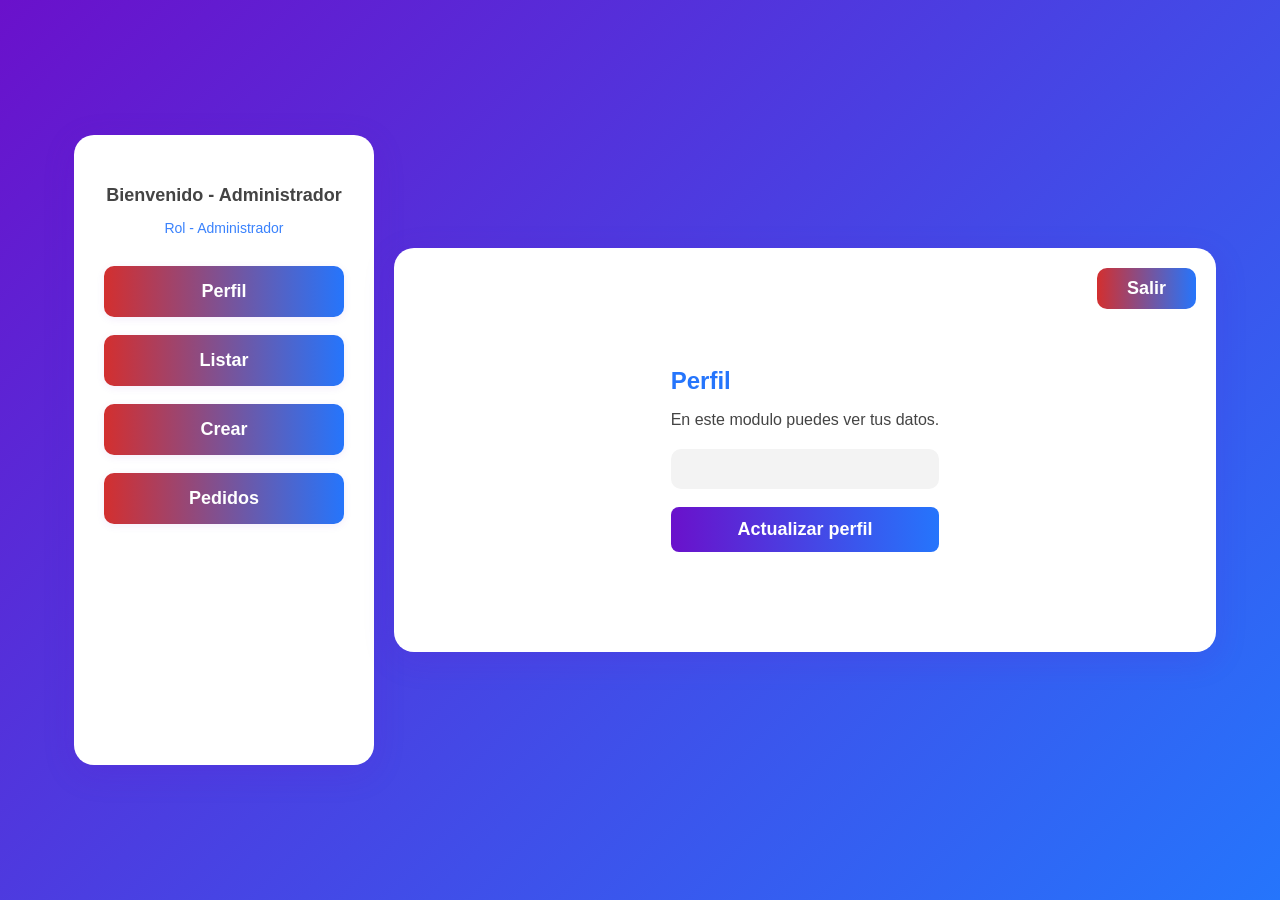
==== frontend/admin.html @ 2d1710a0 "first commit" ====
<!DOCTYPE html>
<html lang="es">

<head>
  <meta charset="UTF-8">
  <meta name="viewport" content="width=device-width, initial-scale=1.0">
  <title>Panel Admin</title>
  <style>
    * {
      font-family: 'Segoe UI', Arial, sans-serif;
      box-sizing: border-box;
    }

    body {
      margin: 0;
      padding: 0;
      min-height: 100vh;
      background: linear-gradient(135deg, #6a11cb, #2575fc);
      display: flex;
      justify-content: center;
      align-items: center;
    }

    .container {
      display: flex;
      align-items: center;
      gap: 20px;
      width: 90%;
      max-width: 1700px;
    }

    aside {
      width: 300px;
      background: #fff;
      color: #2575fc;
      padding: 50px 30px;
      display: flex;
      flex-direction: column;
      align-items: center;
      border-radius: 20px;
      box-shadow: 0 8px 32px rgba(106, 17, 203, 0.15);
      height: 70vh;
      margin-left: 10px;
    }

    .admin-info {
      margin-bottom: 30px;
      text-align: center;
      font-size: 14px;
    }

    .admin-info div:first-child {
      font-weight: bold;
      font-size: 18px;
      color: #444;
    }

    .sidebar-btn {
      background: #fff;
      background: linear-gradient(90deg, #d32f2f, #2575fc);
      color: white;
      border: none;
      border-radius: 10px;
      font-weight: bold;
      font-size: 18px;
      padding: 15px 0;
      margin-bottom: 18px;
      cursor: pointer;
      box-shadow: 0 2px 8px rgba(106, 17, 203, 0.08);
      width: 100%;
    }

    .sidebar-btn:hover {
      background: linear-gradient(90deg, #6a11cb, #2575fc);
      color: #fff;
    }

    main {
      flex: 1;
      max-width: 1500px;
      background: #fff;
      padding: 100px 30px;
      position: relative;
      border-radius: 20px;
      box-shadow: 0 8px 32px rgba(106, 17, 203, 0.15);
      max-height: 650px;
      overflow-y: auto;
      display: flex;
      flex-direction: column;
      justify-content: center;
    }

    main section {
      margin: auto;
    }


    .btn-salir {
      position: absolute;
      top: 20px;
      right: 20px;
      background: linear-gradient(90deg, #d32f2f, #2575fc);
      color: #fff;
      border: none;
      padding: 10px 30px;
      border-radius: 10px;
      font-weight: bold;
      cursor: pointer;
      font-size: 18px;
    }

    .btn-salir:hover {
      background: linear-gradient(90deg, #6a11cb, #2575fc);
      color: #fff;
    }

    #form-producto,
    #form-cliente {
      max-width: 420px;
      margin: auto;
    }

    .input-login {
      background: #f3f3f3;
      border: 1px solid #ccc;
      border-radius: 8px;
      padding: 10px;
      margin-bottom: 6px;
      font-size: 16px;
      width: 100%;
    }

    .btn-login {
      background: linear-gradient(90deg, #6a11cb, #2575fc);
      color: #fff;
      border: none;
      border-radius: 8px;
      font-weight: bold;
      font-size: 18px;
      padding: 12px 0;
      cursor: pointer;
      width: 100%;
    }

    .btn-login:hover {
      opacity: 0.85;
    }

    table {
      border-collapse: collapse;
      width: 100%;
    }

    th,
    td {
      border: 1px solid #ccc;
      padding: 8px;
      text-align: left;
    }

    th {
      background-color: #f3f3f3;
    }

    #carrusel-listar {
      max-width: 1500px;
    }

    .slide-listar {
      max-width: 1500px;
    }

    #slide-listar-cliente table,
    #slide-listar-producto table {
      min-width: 0;
      width: 100%;
    }

    @media (max-width: 700px) {
      .container {
        flex-direction: column;
        align-items: stretch;
        width: 100%;
        min-width: 0;
      }

      aside {
        width: 100%;
        margin-left: 0;
        margin-bottom: 20px;
        height: auto;
        padding: 30px 10px;
        border-radius: 0 0 20px 20px;
      }

      main {
        padding: 20px 10px;
        min-height: 400px;
        border-radius: 20px 20px 0 0;
      }

      #carrusel-crear {
        min-height: 0;
        max-width: 100%;
        padding: 0;
      }

      .slide-crear {
        max-width: 100%;
        min-width: 0;
      }

      #carrusel-crear>div {
        max-width: 100%;
      }

      #carrusel-crear button {
        width: 36px;
        height: 36px;
        font-size: 20px;
      }
    }
  </style>
</head>

<body>
  <div class="container">
    <aside>
      <div class="admin-info">
        <div>Bienvenido - <span id="admin-nombre">Administrador</span></div>
        <p></p>
        <div style="opacity: .9;">Rol - Administrador</div>
      </div>
      <button id="btn-perfil" class="sidebar-btn">Perfil</button>
      <button id="btn-listar" class="sidebar-btn">Listar</button>
      <button id="btn-crear" class="sidebar-btn">Crear</button>
      <button id="btn-pedidos" class="sidebar-btn">Pedidos</button>
    </aside>

    <main>
      <button onclick="window.location.href='index.html'" class="btn-salir">Salir</button>

      <section id="seccion-perfil" style="display:none;">
        <h2 style="color:#2575fc;margin-bottom:10px;">Perfil</h2>
        <p style="margin-bottom:20px;color:#444;">En este modulo puedes ver tus datos.</p>
        <div id="datos-perfil" style="background:#f3f3f3;padding:20px;border-radius:10px;max-width:400px;"></div>
        <button id="btn-actualizar-perfil" class="btn-login"
          style="margin-top:18px;width:100%;max-width:400px;">Actualizar perfil</button>
      </section>

      <!-- Modal para actualizar perfil -->
      <div id="modal-actualizar-perfil"
        style="display:none;position:fixed;top:0;left:0;width:100vw;height:100vh;background:rgba(0,0,0,0.3);z-index:1000;justify-content:center;align-items:center;">
        <div
          style="background:#fff;padding:32px 28px;border-radius:16px;max-width:400px;width:90%;box-shadow:0 8px 32px rgba(106,17,203,0.15);position:relative;">
          <h2 style="color:#2575fc;margin-bottom:10px;">Editar perfil</h2>
          <form id="form-actualizar-perfil">
            <input type="text" name="nombre" placeholder="Nombre" required maxlength="20" class="input-login">
            <input type="text" name="apellido" placeholder="Apellido" required maxlength="20" class="input-login">
            <input type="email" name="email" placeholder="Email" required maxlength="40" class="input-login">
            <input type="password" name="password" placeholder="Nueva contraseña" class="input-login">
            <button type="submit" class="btn-login" style="margin-top:10px;">Guardar cambios</button>
            <button type="button" id="btn-cerrar-modal" class="btn-login"
              style="background:#d32f2f;margin-top:10px;">Cancelar</button>
          </form>
        </div>
      </div>

      <section id="seccion-listar" style="display:none;position:relative;">
        <div id="carrusel-listar"
          style="display:flex;flex-direction:row;align-items:center;justify-content:center;position:relative;min-height:400px;width:100%;max-width:900px;margin:auto;">
          <button id="btn-carrusel-listar-izq"
            style="background:linear-gradient(90deg,#2575fc,#6a11cb);color:#fff;border:none;border-radius:50%;width:44px;height:44px;font-size:28px;cursor:pointer;margin-right:16px;flex-shrink:0;">&#8592;</button>
          <div style="width:100%;max-width:900px;display:flex;justify-content:center;">
            <div class="slide-listar" id="slide-listar-producto" style="min-width:0;max-width:900px;">
              <h2 class="form-title">Listar productos</h2>
              <p style="margin-bottom:20px;color:#444;">En este modulo puedes gestionar los productos registrados.</p>
              <div
                style="overflow-x:auto;background:#fff;padding:20px;border-radius:16px;box-shadow:0 8px 32px rgba(106,17,203,0.08);">
                <table style="min-width:700px;width:100%;">
                  <thead>
                    <tr>
                      <th>N°</th>
                      <th>Nombre</th>
                      <th>Código</th>
                      <th>Descripción</th>
                      <th>Categoría</th>
                      <th>Precio</th>
                      <th>Stock</th>
                      <th>Fecha ingreso</th>
                      <th>Proveedor</th>
                      <th>Acciones</th>
                    </tr>
                  </thead>
                  <tbody id="tabla-productos-body"></tbody>
                </table>
              </div>
            </div>
            <div class="slide-listar" id="slide-listar-cliente" style="display:none;min-width:0;max-width:900px;">
              <h2 class="form-title">Listar clientes</h2>
              <p style="margin-bottom:20px;color:#444;">En este modulo puedes gestionar los clientes registrados.</p>
              <div
                style="overflow-x:auto;background:#fff;padding:20px;border-radius:16px;box-shadow:0 8px 32px rgba(106,17,203,0.08);">
                <table style="min-width:900px;width:100%;">
                  <thead>
                    <tr>
                      <th>N°</th>
                      <th>Cédula</th>
                      <th>Nombre</th>
                      <th>Apellido</th>
                      <th>Ciudad</th>
                      <th>Email</th>
                      <th>Dirección</th>
                      <th>Teléfono</th>
                      <th>Fecha nacimiento</th>
                      <th>Acciones</th>
                    </tr>
                  </thead>
                  <tbody id="tabla-clientes-body"></tbody>
                </table>
              </div>
            </div>
          </div>
          <button id="btn-carrusel-listar-der"
            style="background:linear-gradient(90deg,#2575fc,#6a11cb);color:#fff;border:none;border-radius:50%;width:44px;height:44px;font-size:28px;cursor:pointer;margin-left:16px;flex-shrink:0;">&#8594;</button>
        </div>
      </section>

      <!-- Modal para editar producto -->
      <div id="modal-editar-producto"
        style="display:none;position:fixed;top:0;left:0;width:100vw;height:100vh;background:rgba(0,0,0,0.3);z-index:1000;justify-content:center;align-items:center;">
        <div
          style="background:#fff;padding:32px 28px;border-radius:16px;max-width:500px;width:90%;box-shadow:0 8px 32px rgba(106,17,203,0.15);position:relative;">
          <h2 style="color:#2575fc;margin-bottom:10px;">Editar producto</h2>
          <form id="form-editar-producto">
            <input type="text" name="nombre" placeholder="Nombre" required maxlength="10" class="input-login">
            <input type="text" name="codigo" placeholder="Código" required maxlength="20" class="input-login">
            <input type="text" name="descripcion" placeholder="Descripción" maxlength="30" class="input-login">
            <input type="text" name="categoria" placeholder="Categoría" maxlength="20" class="input-login">
            <input type="number" name="precio" placeholder="Precio" step="0.01" required class="input-login">
            <input type="number" name="stock" placeholder="Stock" required class="input-login">
            <input type="date" name="fecha_ingreso" placeholder="Fecha ingreso" class="input-login">
            <input type="text" name="proveedor" placeholder="Proveedor" maxlength="20" class="input-login">
            <button type="submit" class="btn-login" style="margin-top:10px;">Guardar cambios</button>
            <button type="button" id="btn-cerrar-modal-editar" class="btn-login"
              style="background:#d32f2f;margin-top:10px;">Cancelar</button>
          </form>
        </div>
      </div>

      <section id="seccion-crear" style="display:none;position:relative;">
        <div id="carrusel-crear"
          style="display:flex;flex-direction:row;align-items:center;justify-content:center;position:relative;min-height:500px;width:100%;max-width:700px;margin:auto;">
          <button id="btn-carrusel-izq"
            style="background:linear-gradient(90deg,#2575fc,#6a11cb);color:#fff;border:none;border-radius:50%;width:44px;height:44px;font-size:28px;cursor:pointer;margin-right:64px;flex-shrink:0;">&#8592;</button>
          <div style="width:100%;max-width:500px;">
            <div class="slide-crear" id="slide-crear-producto" style="min-width:0;max-width:500px;">
              <h2 class="form-title">Crear producto</h2>
              <p style="margin-bottom:20px;color:#444;">Completa el formulario para agregar un nuevo producto.</p>
              <form id="form-producto" style="margin-bottom:20px;max-width:500px;">
                <input type="text" name="nombre" placeholder="Nombre" required maxlength="20" class="input-login">
                <input type="text" name="codigo" placeholder="Código" required maxlength="20" class="input-login">
                <input type="text" name="descripcion" placeholder="Descripción" maxlength="30" class="input-login">
                <input type="text" name="categoria" placeholder="Categoría" maxlength="20" class="input-login">
                <input type="number" name="precio" placeholder="Precio" step="0.01" required class="input-login">
                <input type="number" name="stock" placeholder="Stock" required class="input-login">
                <input type="date" name="fecha_ingreso" placeholder="Fecha ingreso" class="input-login">
                <input type="text" name="proveedor" placeholder="Proveedor" maxlength="20" class="input-login">
                <button type="submit" class="btn-login">Crear producto</button>
              </form>
            </div>
            <div class="slide-crear" id="slide-crear-cliente" style="display:none;min-width:0;max-width:500px;">
              <h2 class="form-title">Crear cliente</h2>
              <p style="margin-bottom:20px;color:#444;">Completa el formulario para agregar un nuevo cliente.</p>
              <form id="form-cliente" style="margin-bottom:20px;max-width:500px;">
                <input type="text" name="cedula" placeholder="Cédula" required maxlength="10" class="input-login">
                <input type="text" name="nombre" placeholder="Nombre" required maxlength="10" class="input-login">
                <input type="text" name="apellido" placeholder="Apellido" required maxlength="10" class="input-login">
                <input type="text" name="ciudad" placeholder="Ciudad" required maxlength="10" class="input-login">
                <input type="email" name="email" placeholder="Email" required maxlength="30" class="input-login">
                <input type="text" name="direccion" placeholder="Dirección" maxlength="20" class="input-login">
                <input type="text" name="telefono" placeholder="Teléfono" maxlength="10" class="input-login">
                <input type="date" name="fecha_nacimiento" placeholder="Fecha de nacimiento" class="input-login">
                <input type="password" name="passwordCliente" placeholder="Contraseña" required maxlength="30"
                  class="input-login">
                <button type="submit" class="btn-login">Crear cliente</button>
              </form>
            </div>
          </div>
          <button id="btn-carrusel-der"
            style="background:linear-gradient(90deg,#2575fc,#6a11cb);color:#fff;border:none;border-radius:50%;width:44px;height:44px;font-size:28px;cursor:pointer;margin-left:64px;flex-shrink:0;">&#8594;</button>
        </div>
      </section>

      <section id="seccion-pedidos" style="display:none;">
        <h2 style="color:#2575fc;margin-bottom:10px;">Gestión de pedidos</h2>
        <p style="margin-bottom:20px;color:#444;">En este modulo gestionas los pedidos de los clientes.</p>
        <section>
          <h2>Pedidos recibidos</h2>
          <div id="pedidos-container"></div>
        </section>
      </section>
    </main>
    <!-- Modal para editar cliente (mover aquí, fuera de la sección 'Crear') -->
    <div id="modal-editar-cliente"
      style="display:none;position:fixed;top:0;left:0;width:100vw;height:100vh;background:rgba(0,0,0,0.3);z-index:1000;justify-content:center;align-items:center;">
      <div
        style="background:#fff;padding:32px 28px;border-radius:16px;max-width:500px;width:90%;box-shadow:0 8px 32px rgba(106,17,203,0.15);position:relative;">
        <h2 style="color:#2575fc;margin-bottom:10px;">Editar cliente</h2>
        <form id="form-editar-cliente">
          <input type="text" name="cedula" placeholder="Cédula" required maxlength="10" class="input-login">
          <input type="text" name="nombre" placeholder="Nombre" required maxlength="20" class="input-login">
          <input type="text" name="apellido" placeholder="Apellido" required maxlength="10" class="input-login">
          <input type="text" name="ciudad" placeholder="Ciudad" required maxlength="10" class="input-login">
          <input type="email" name="email" placeholder="Email" required maxlength="30" class="input-login">
          <input type="text" name="direccion" placeholder="Dirección" maxlength="20" class="input-login">
          <input type="text" name="telefono" placeholder="Teléfono" maxlength="10" class="input-login">
          <input type="date" name="fecha_nacimiento" placeholder="Fecha de nacimiento" class="input-login">
          <input type="password" name="passwordCliente" placeholder="Contraseña" required maxlength="30"
            class="input-login">
          <button type="submit" class="btn-login" style="margin-top:10px;">Guardar cambios</button>
          <button type="button" id="btn-cerrar-modal-editar-cliente" class="btn-login"
            style="background:#d32f2f;margin-top:10px;">Cancelar</button>
        </form>
      </div>
    </div>
  </div>

  <script src="scriptAdmin.js"></script>
  <script src="Admin-Perfil/admin-perfil.js"></script>
  <script src="Admin-Crear/admin-crear-clientes.js"></script>
  <script src="Admin-Crear/admin-crear-productos.js"></script>
  <script src="Admin-Pedidos/admin-pedidos.js"></script>
</body>

</html>
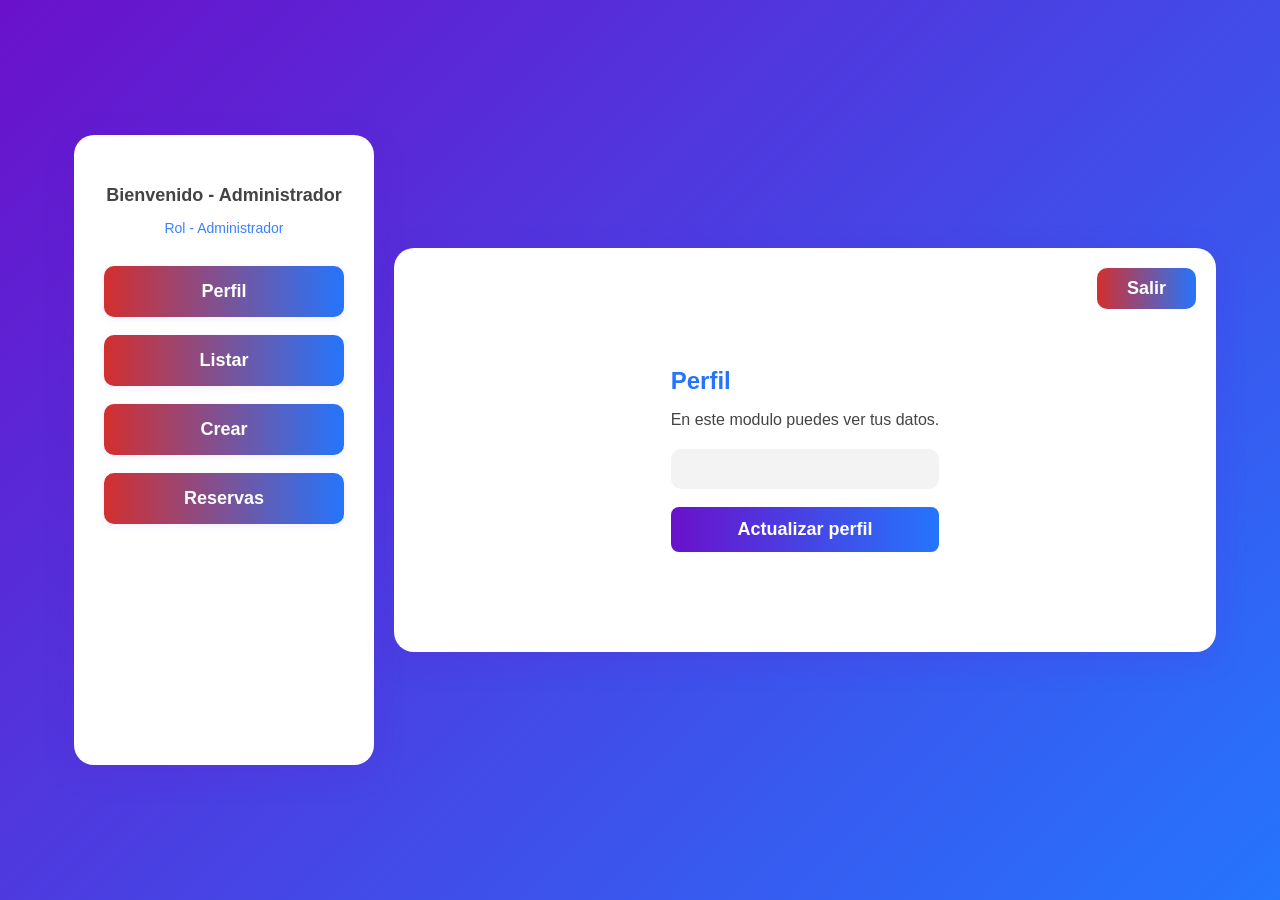
==== commit bb180390: "admin cambiado titulos al tema" ====
--- a/frontend/admin.html
+++ b/frontend/admin.html
@@ -234,7 +234,7 @@
       <button id="btn-perfil" class="sidebar-btn">Perfil</button>
       <button id="btn-listar" class="sidebar-btn">Listar</button>
       <button id="btn-crear" class="sidebar-btn">Crear</button>
-      <button id="btn-pedidos" class="sidebar-btn">Pedidos</button>
+      <button id="btn-pedidos" class="sidebar-btn">Reservas</button>
     </aside>
 
     <main>
@@ -273,8 +273,8 @@
             style="background:linear-gradient(90deg,#2575fc,#6a11cb);color:#fff;border:none;border-radius:50%;width:44px;height:44px;font-size:28px;cursor:pointer;margin-right:16px;flex-shrink:0;">&#8592;</button>
           <div style="width:100%;max-width:900px;display:flex;justify-content:center;">
             <div class="slide-listar" id="slide-listar-producto" style="min-width:0;max-width:900px;">
-              <h2 class="form-title">Listar productos</h2>
-              <p style="margin-bottom:20px;color:#444;">En este modulo puedes gestionar los productos registrados.</p>
+              <h2 class="form-title">Listar Vehiculos</h2>
+              <p style="margin-bottom:20px;color:#444;">En este modulo puedes gestionar los vehiculos registrados.</p>
               <div
                 style="overflow-x:auto;background:#fff;padding:20px;border-radius:16px;box-shadow:0 8px 32px rgba(106,17,203,0.08);">
                 <table style="min-width:700px;width:100%;">
@@ -331,7 +331,7 @@
         style="display:none;position:fixed;top:0;left:0;width:100vw;height:100vh;background:rgba(0,0,0,0.3);z-index:1000;justify-content:center;align-items:center;">
         <div
           style="background:#fff;padding:32px 28px;border-radius:16px;max-width:500px;width:90%;box-shadow:0 8px 32px rgba(106,17,203,0.15);position:relative;">
-          <h2 style="color:#2575fc;margin-bottom:10px;">Editar producto</h2>
+          <h2 style="color:#2575fc;margin-bottom:10px;">Editar vehiculo</h2>
           <form id="form-editar-producto">
             <input type="text" name="nombre" placeholder="Nombre" required maxlength="10" class="input-login">
             <input type="text" name="codigo" placeholder="Código" required maxlength="20" class="input-login">
@@ -355,8 +355,8 @@
             style="background:linear-gradient(90deg,#2575fc,#6a11cb);color:#fff;border:none;border-radius:50%;width:44px;height:44px;font-size:28px;cursor:pointer;margin-right:64px;flex-shrink:0;">&#8592;</button>
           <div style="width:100%;max-width:500px;">
             <div class="slide-crear" id="slide-crear-producto" style="min-width:0;max-width:500px;">
-              <h2 class="form-title">Crear producto</h2>
-              <p style="margin-bottom:20px;color:#444;">Completa el formulario para agregar un nuevo producto.</p>
+              <h2 class="form-title">Crear vehiculo</h2>
+              <p style="margin-bottom:20px;color:#444;">Completa el formulario para agregar un nuevo vehiculo.</p>
               <form id="form-producto" style="margin-bottom:20px;max-width:500px;">
                 <input type="text" name="nombre" placeholder="Nombre" required maxlength="20" class="input-login">
                 <input type="text" name="codigo" placeholder="Código" required maxlength="20" class="input-login">
@@ -366,7 +366,7 @@
                 <input type="number" name="stock" placeholder="Stock" required class="input-login">
                 <input type="date" name="fecha_ingreso" placeholder="Fecha ingreso" class="input-login">
                 <input type="text" name="proveedor" placeholder="Proveedor" maxlength="20" class="input-login">
-                <button type="submit" class="btn-login">Crear producto</button>
+                <button type="submit" class="btn-login">Crear vehiculo</button>
               </form>
             </div>
             <div class="slide-crear" id="slide-crear-cliente" style="display:none;min-width:0;max-width:500px;">
@@ -393,10 +393,10 @@
       </section>
 
       <section id="seccion-pedidos" style="display:none;">
-        <h2 style="color:#2575fc;margin-bottom:10px;">Gestión de pedidos</h2>
-        <p style="margin-bottom:20px;color:#444;">En este modulo gestionas los pedidos de los clientes.</p>
+        <h2 style="color:#2575fc;margin-bottom:10px;">Gestión de Reservas</h2>
+        <p style="margin-bottom:20px;color:#444;">En este modulo gestionas las reservas de los clientes.</p>
         <section>
-          <h2>Pedidos recibidos</h2>
+          <h2>Reservas recibidas</h2>
           <div id="pedidos-container"></div>
         </section>
       </section>
